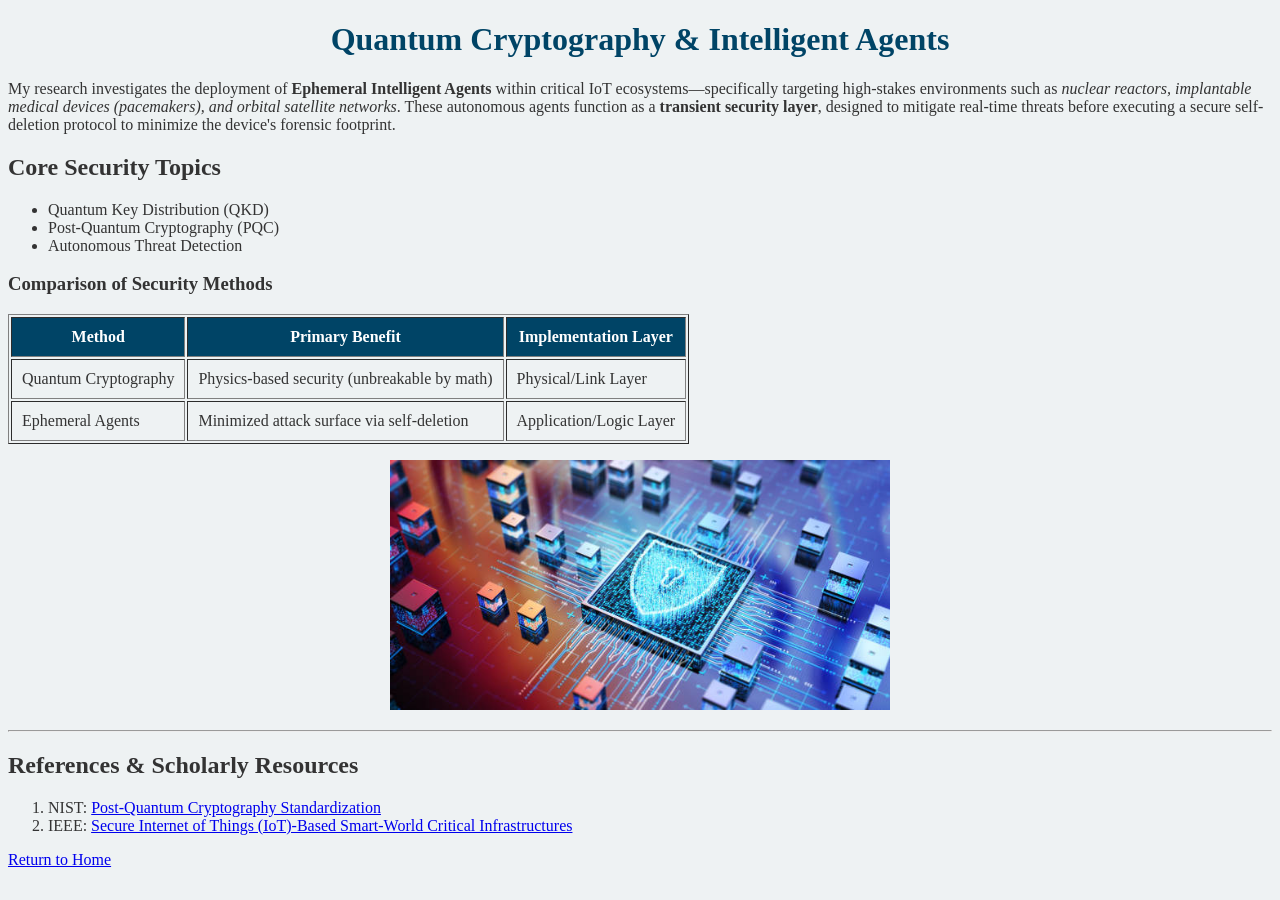
==== html/project2.html @ 9203c4a8 "Added Project 2 HTML page and updated README" ====
<!DOCTYPE html>
<html lang="en">
<head>
    <meta charset="UTF-8">
    <title>Quantum-Resistant Ephemeral Agents</title>
</head>
<body bgcolor="#eef2f3" text="#333333">
    <h1 align="center"><font color="#004466">Quantum Cryptography & Intelligent Agents</font></h1>
    
<p>My research investigates the deployment of <b>Ephemeral Intelligent Agents</b> within critical IoT ecosystems—specifically targeting high-stakes environments such as <i>nuclear reactors, implantable medical devices (pacemakers), and orbital satellite networks</i>. These autonomous agents function as a <b>transient security layer</b>, designed to mitigate real-time threats before executing a secure self-deletion protocol to minimize the device's forensic footprint.
</p>
    <h2>Core Security Topics</h2>
    <ul>
        <li>Quantum Key Distribution (QKD)</li>
        <li>Post-Quantum Cryptography (PQC)</li>
        <li>Autonomous Threat Detection</li>
    </ul>

    <h3>Comparison of Security Methods</h3>
    <table border="1" cellpadding="10">
        <tr bgcolor="#004466">
            <th><font color="white">Method</font></th>
            <th><font color="white">Primary Benefit</font></th>
            <th><font color="white">Implementation Layer</font></th>
        </tr>
        <tr>
            <td>Quantum Cryptography</td>
            <td>Physics-based security (unbreakable by math)</td>
            <td>Physical/Link Layer</td>
        </tr>
        <tr>
            <td>Ephemeral Agents</td>
            <td>Minimized attack surface via self-deletion</td>
            <td>Application/Logic Layer</td>
        </tr>
    </table>

    <p align="center">
    <img src="quantum.jpg" alt="A visualization of the intersection between quantum computing (represented by the glowing light and grid) and security (the lock icon), within a global IoT network." width="500">
</p>
<hr>
<h2>References & Scholarly Resources</h2>
<ol>
    <li>NIST: <a href="https://csrc.nist.gov/projects/post-quantum-cryptography">Post-Quantum Cryptography Standardization</a></li>
    <li>IEEE: <a href="https://ieeexplore.ieee.org/document/8730298">Secure Internet of Things (IoT)-Based Smart-World Critical Infrastructures</a></li>
</ol>

    <nav>
        <a href="../index.html">Return to Home</a>
    </nav>


</body>
</html>
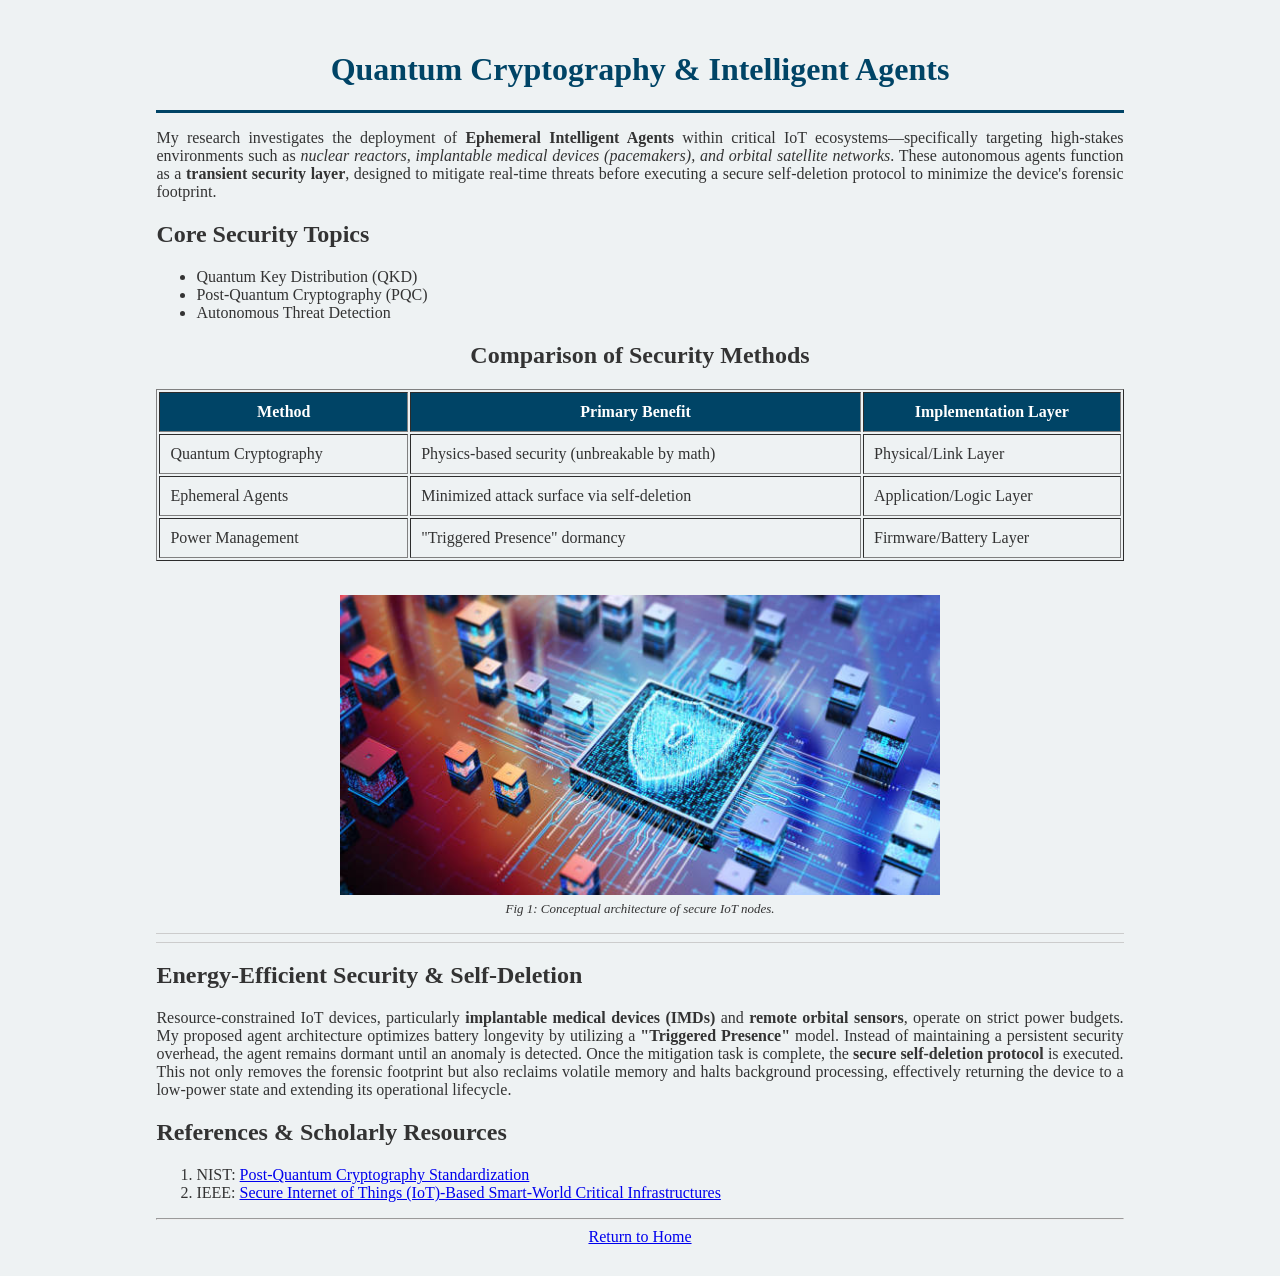
==== commit 6201d47d: "Added power optimization and self-deletion research section" ====
--- a/html/project2.html
+++ b/html/project2.html
@@ -5,51 +5,76 @@
     <title>Quantum-Resistant Ephemeral Agents</title>
 </head>
 <body bgcolor="#eef2f3" text="#333333">
-    <h1 align="center"><font color="#004466">Quantum Cryptography & Intelligent Agents</font></h1>
-    
-<p>My research investigates the deployment of <b>Ephemeral Intelligent Agents</b> within critical IoT ecosystems—specifically targeting high-stakes environments such as <i>nuclear reactors, implantable medical devices (pacemakers), and orbital satellite networks</i>. These autonomous agents function as a <b>transient security layer</b>, designed to mitigate real-time threats before executing a secure self-deletion protocol to minimize the device's forensic footprint.
-</p>
-    <h2>Core Security Topics</h2>
-    <ul>
-        <li>Quantum Key Distribution (QKD)</li>
-        <li>Post-Quantum Cryptography (PQC)</li>
-        <li>Autonomous Threat Detection</li>
-    </ul>
 
-    <h3>Comparison of Security Methods</h3>
-    <table border="1" cellpadding="10">
-        <tr bgcolor="#004466">
-            <th><font color="white">Method</font></th>
-            <th><font color="white">Primary Benefit</font></th>
-            <th><font color="white">Implementation Layer</font></th>
+    <table width="80%" align="center" border="0" cellpadding="20">
+        <tr>
+            <td>
+                <h1 align="center"><font color="#004466">Quantum Cryptography & Intelligent Agents</font></h1>
+                
+                <hr size="3" color="#004466">
+
+                <p align="justify">
+                    My research investigates the deployment of <b>Ephemeral Intelligent Agents</b> within critical IoT ecosystems—specifically targeting high-stakes environments such as <i>nuclear reactors, implantable medical devices (pacemakers), and orbital satellite networks</i>. These autonomous agents function as a <b>transient security layer</b>, designed to mitigate real-time threats before executing a secure self-deletion protocol to minimize the device's forensic footprint.
+                </p>
+
+                <h2>Core Security Topics</h2>
+                <ul>
+                    <li>Quantum Key Distribution (QKD)</li>
+                    <li>Post-Quantum Cryptography (PQC)</li>
+                    <li>Autonomous Threat Detection</li>
+                </ul>
+
+                <h2 align="center">Comparison of Security Methods</h2>
+                <table border="1" cellpadding="10" align="center" width="100%">
+                    <tr bgcolor="#004466">
+                        <th><font color="white">Method</font></th>
+                        <th><font color="white">Primary Benefit</font></th>
+                        <th><font color="white">Implementation Layer</font></th>
+                    </tr>
+                    <tr>
+                        <td>Quantum Cryptography</td>
+                        <td>Physics-based security (unbreakable by math)</td>
+                        <td>Physical/Link Layer</td>
+                    </tr>
+                    <tr>
+                        <td>Ephemeral Agents</td>
+                        <td>Minimized attack surface via self-deletion</td>
+                        <td>Application/Logic Layer</td>
+                    </tr>
+                    <tr>
+                        <td>Power Management</td>
+                        <td>"Triggered Presence" dormancy</td>
+                        <td>Firmware/Battery Layer</td>
         </tr>
-        <tr>
-            <td>Quantum Cryptography</td>
-            <td>Physics-based security (unbreakable by math)</td>
-            <td>Physical/Link Layer</td>
-        </tr>
-        <tr>
-            <td>Ephemeral Agents</td>
-            <td>Minimized attack surface via self-deletion</td>
-            <td>Application/Logic Layer</td>
+                </table>
+
+                <p align="center">
+                    <br>
+                    <img src="quantum.jpg" alt="A visualization of the intersection between quantum computing (represented by the glowing light and grid) and security (the lock icon), within a global IoT network." width="600">
+                    <br>
+                    <i><font size="2">Fig 1: Conceptual architecture of secure IoT nodes.</font></i>
+                </p>
+
+                <hr size="1" color="#cccccc">
+                <hr size="1" color="#cccccc">
+                <h2>Energy-Efficient Security & Self-Deletion</h2>
+                <p align="justify">
+                    Resource-constrained IoT devices, particularly <b>implantable medical devices (IMDs)</b> and <b>remote orbital sensors</b>, operate on strict power budgets. My proposed agent architecture optimizes battery longevity by utilizing a <b>"Triggered Presence"</b> model. Instead of maintaining a persistent security overhead, the agent remains dormant until an anomaly is detected. Once the mitigation task is complete, the <b>secure self-deletion protocol</b> is executed. This not only removes the forensic footprint but also reclaims volatile memory and halts background processing, effectively returning the device to a low-power state and extending its operational lifecycle.
+                </p>
+                <h2>References & Scholarly Resources</h2>
+                <ol>
+                    <li>NIST: <a href="https://csrc.nist.gov/projects/post-quantum-cryptography">Post-Quantum Cryptography Standardization</a></li>
+                    <li>IEEE: <a href="https://ieeexplore.ieee.org/document/8730298">Secure Internet of Things (IoT)-Based Smart-World Critical Infrastructures</a></li>
+                </ol>
+
+                <hr>
+
+                <nav align="center">
+                    <a href="../index.html">Return to Home</a>
+                </nav>
+            </td>
         </tr>
     </table>
-
-    <p align="center">
-    <img src="quantum.jpg" alt="A visualization of the intersection between quantum computing (represented by the glowing light and grid) and security (the lock icon), within a global IoT network." width="500">
-</p>
-<hr>
-<h2>References & Scholarly Resources</h2>
-<ol>
-    <li>NIST: <a href="https://csrc.nist.gov/projects/post-quantum-cryptography">Post-Quantum Cryptography Standardization</a></li>
-    <li>IEEE: <a href="https://ieeexplore.ieee.org/document/8730298">Secure Internet of Things (IoT)-Based Smart-World Critical Infrastructures</a></li>
-</ol>
-
-    <nav>
-        <a href="../index.html">Return to Home</a>
-    </nav>
-
-
-</body>
+    </body>
 </html>
 
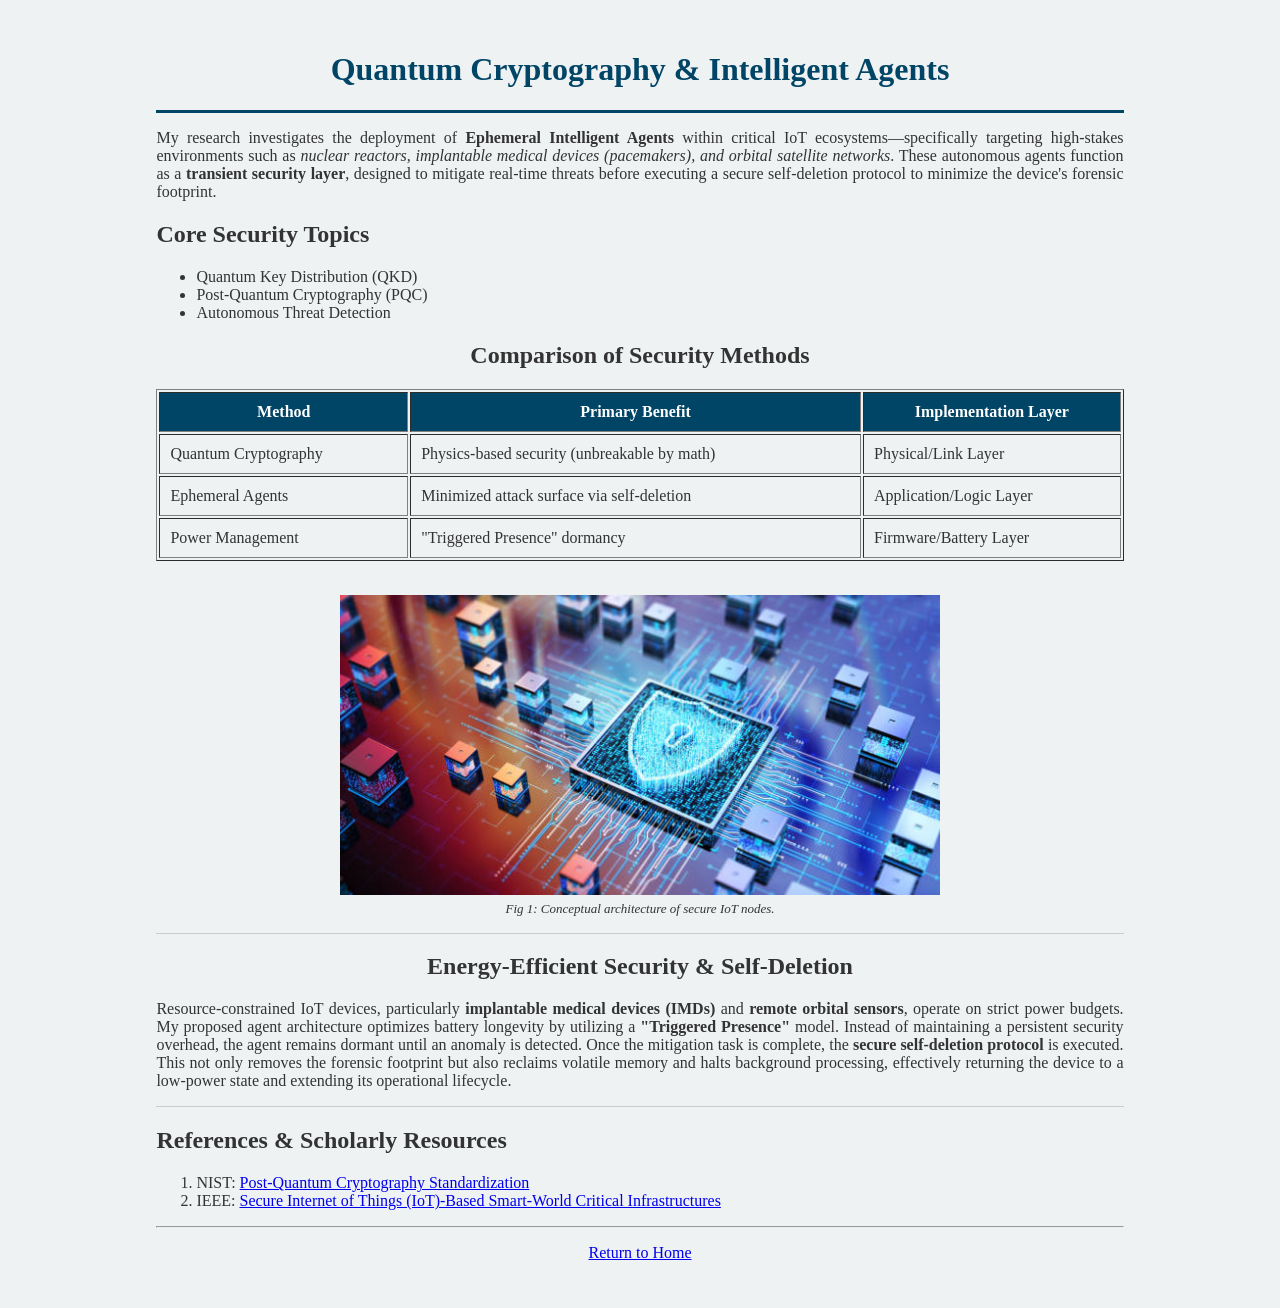
==== commit 4a0b489b: "Final layout with power management section" ====
--- a/html/project2.html
+++ b/html/project2.html
@@ -45,7 +45,7 @@
                         <td>Power Management</td>
                         <td>"Triggered Presence" dormancy</td>
                         <td>Firmware/Battery Layer</td>
-        </tr>
+                    </tr>
                 </table>
 
                 <p align="center">
@@ -56,11 +56,12 @@
                 </p>
 
                 <hr size="1" color="#cccccc">
-                <hr size="1" color="#cccccc">
-                <h2>Energy-Efficient Security & Self-Deletion</h2>
+                <h2 align="center">Energy-Efficient Security & Self-Deletion</h2>
                 <p align="justify">
                     Resource-constrained IoT devices, particularly <b>implantable medical devices (IMDs)</b> and <b>remote orbital sensors</b>, operate on strict power budgets. My proposed agent architecture optimizes battery longevity by utilizing a <b>"Triggered Presence"</b> model. Instead of maintaining a persistent security overhead, the agent remains dormant until an anomaly is detected. Once the mitigation task is complete, the <b>secure self-deletion protocol</b> is executed. This not only removes the forensic footprint but also reclaims volatile memory and halts background processing, effectively returning the device to a low-power state and extending its operational lifecycle.
                 </p>
+
+                <hr size="1" color="#cccccc">
                 <h2>References & Scholarly Resources</h2>
                 <ol>
                     <li>NIST: <a href="https://csrc.nist.gov/projects/post-quantum-cryptography">Post-Quantum Cryptography Standardization</a></li>
@@ -69,12 +70,14 @@
 
                 <hr>
 
-                <nav align="center">
-                    <a href="../index.html">Return to Home</a>
+                <nav>
+                    <p align="center">
+                        <a href="../index.html">Return to Home</a>
+                    </p>
                 </nav>
             </td>
         </tr>
     </table>
-    </body>
+</body>
 </html>
 
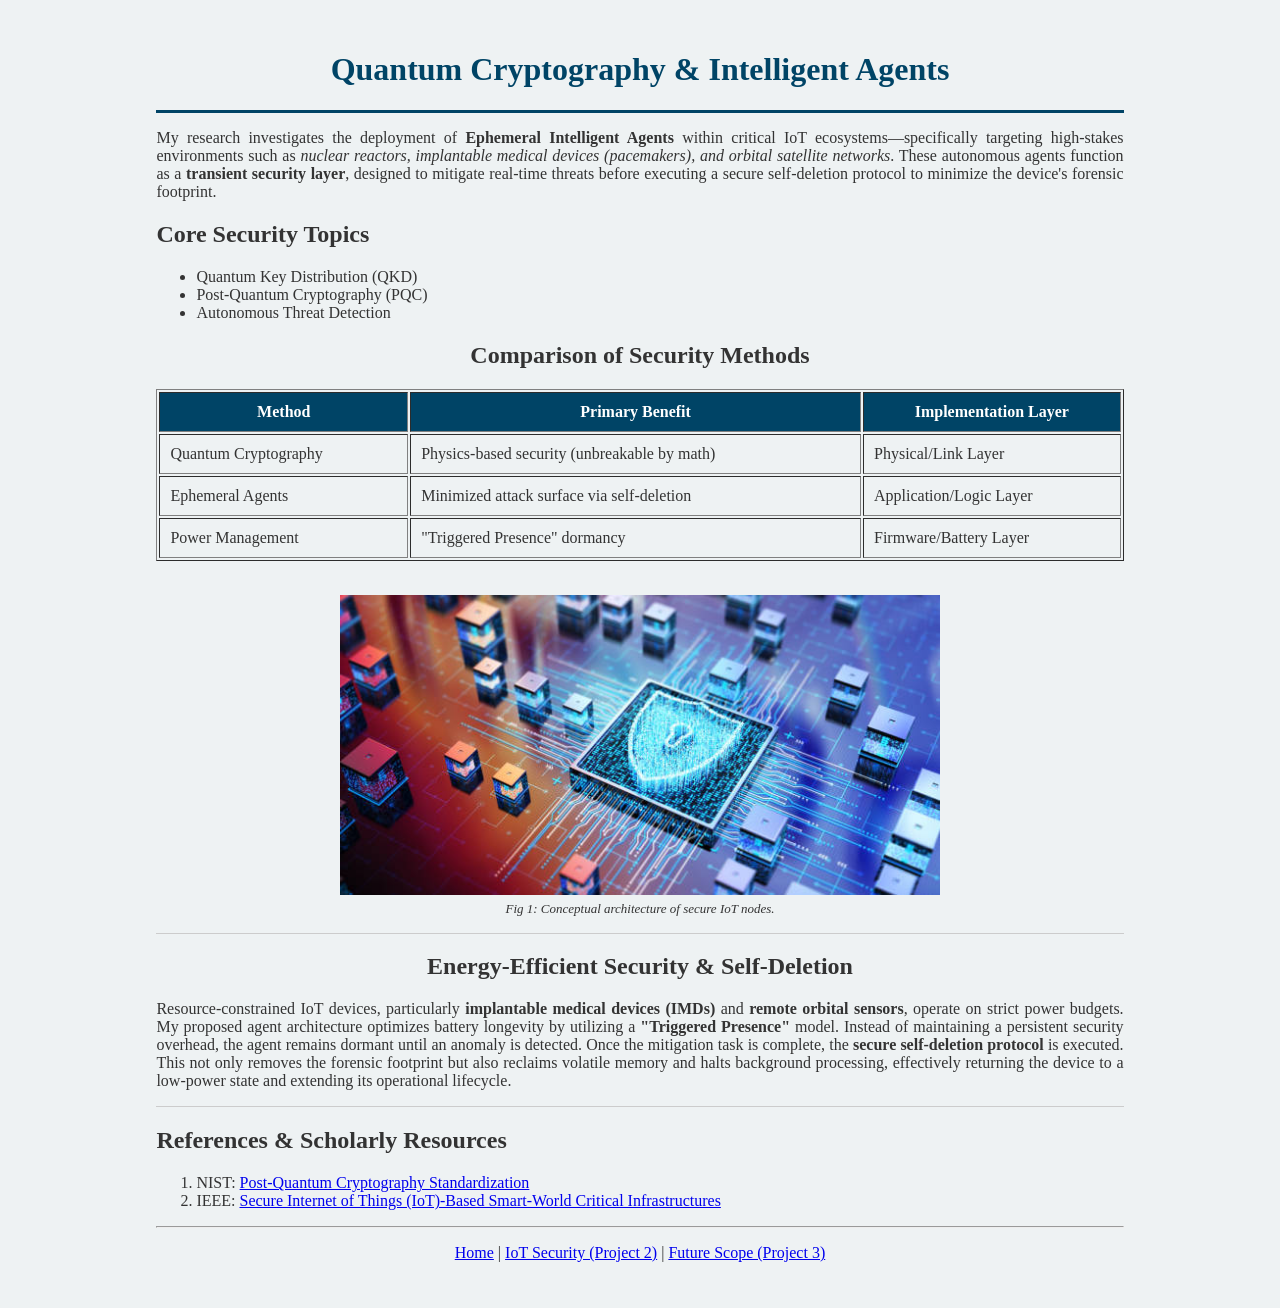
==== commit 064adfcd: "Project 3 Final: Implemented CSS dark-mode, orbital telemetry narrative, and directory restructuring" ====
--- a/html/project2.html
+++ b/html/project2.html
@@ -50,7 +50,7 @@
 
                 <p align="center">
                     <br>
-                    <img src="quantum.jpg" alt="A visualization of the intersection between quantum computing (represented by the glowing light and grid) and security (the lock icon), within a global IoT network." width="600">
+                    <img src="/images/quantum.jpg" alt="A visualization of the intersection between quantum computing (represented by the glowing light and grid) and security (the lock icon), within a global IoT network." width="600">
                     <br>
                     <i><font size="2">Fig 1: Conceptual architecture of secure IoT nodes.</font></i>
                 </p>
@@ -71,10 +71,12 @@
                 <hr>
 
                 <nav>
-                    <p align="center">
-                        <a href="../index.html">Return to Home</a>
-                    </p>
+                <p align="center">
+                <a href="../index.html">Home</a> | 
+                <a href="project2.html">IoT Security (Project 2)</a> | 
+                <a href="project3.html">Future Scope (Project 3)</a>
                 </nav>
+</p>
             </td>
         </tr>
     </table>
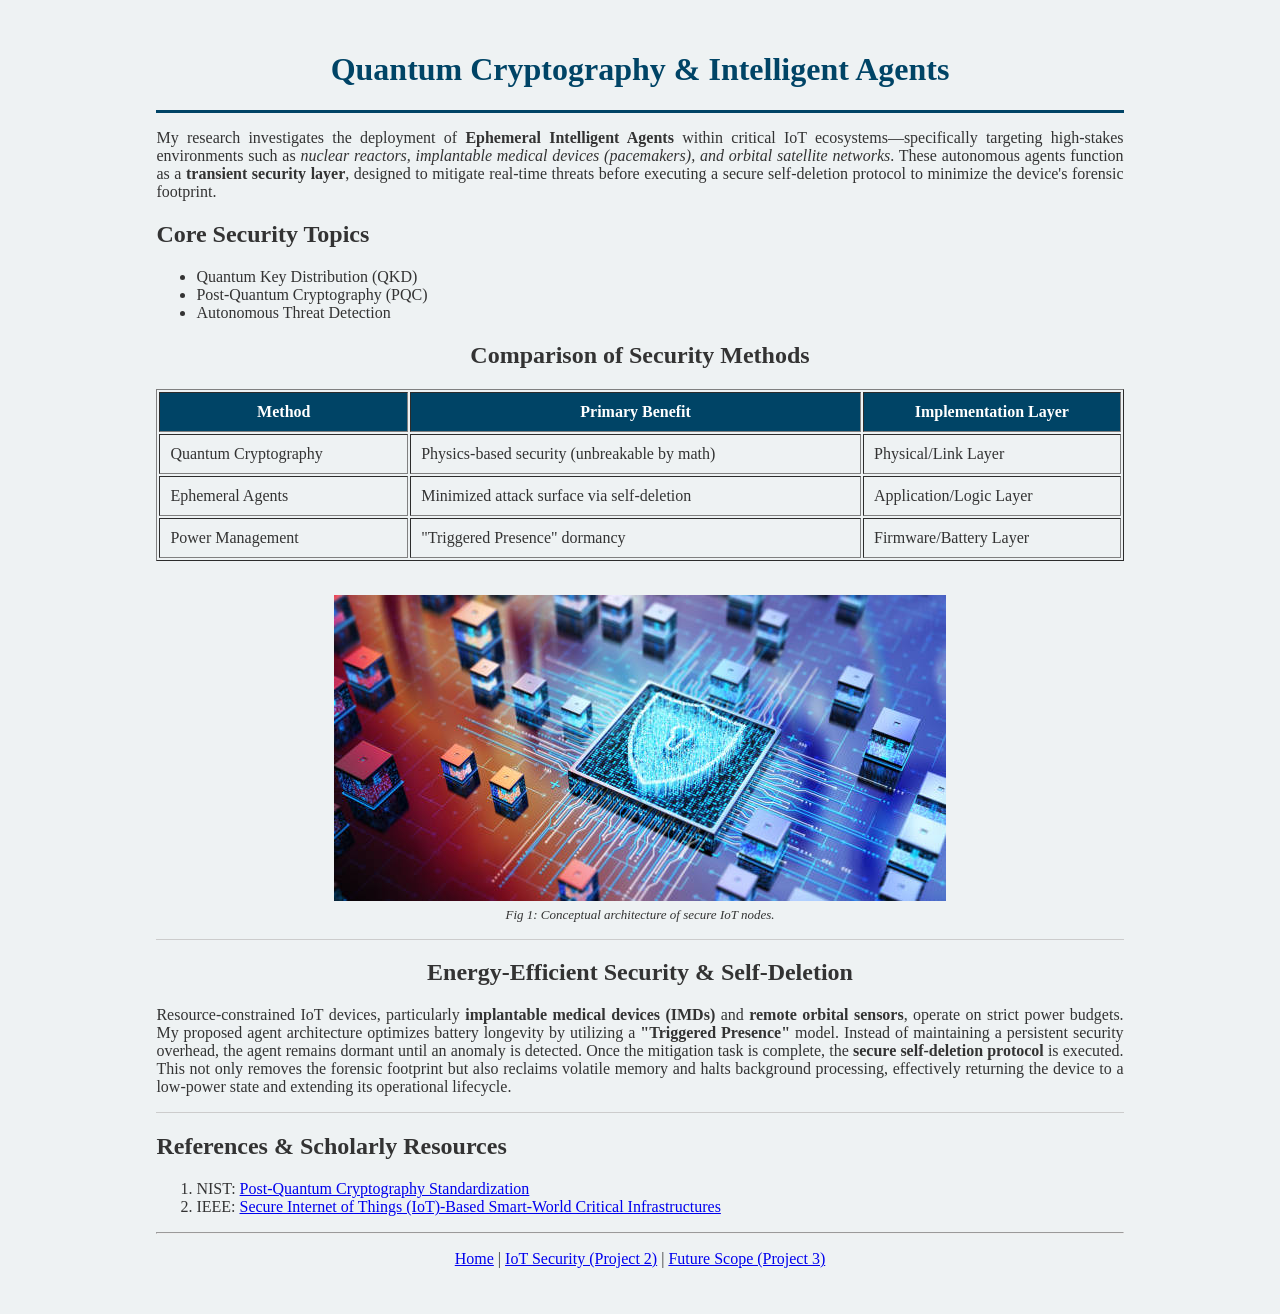
==== commit 226039e1: "Accessibility Fixes: Increased contrast, added lang tag, and verified image alt text" ====
--- a/html/project2.html
+++ b/html/project2.html
@@ -50,7 +50,7 @@
 
                 <p align="center">
                     <br>
-                    <img src="/images/quantum.jpg" alt="A visualization of the intersection between quantum computing (represented by the glowing light and grid) and security (the lock icon), within a global IoT network." width="600">
+                    <img src="../images/quantum.jpg" alt="Cybersecurity network nodes representing quantum encryption">
                     <br>
                     <i><font size="2">Fig 1: Conceptual architecture of secure IoT nodes.</font></i>
                 </p>
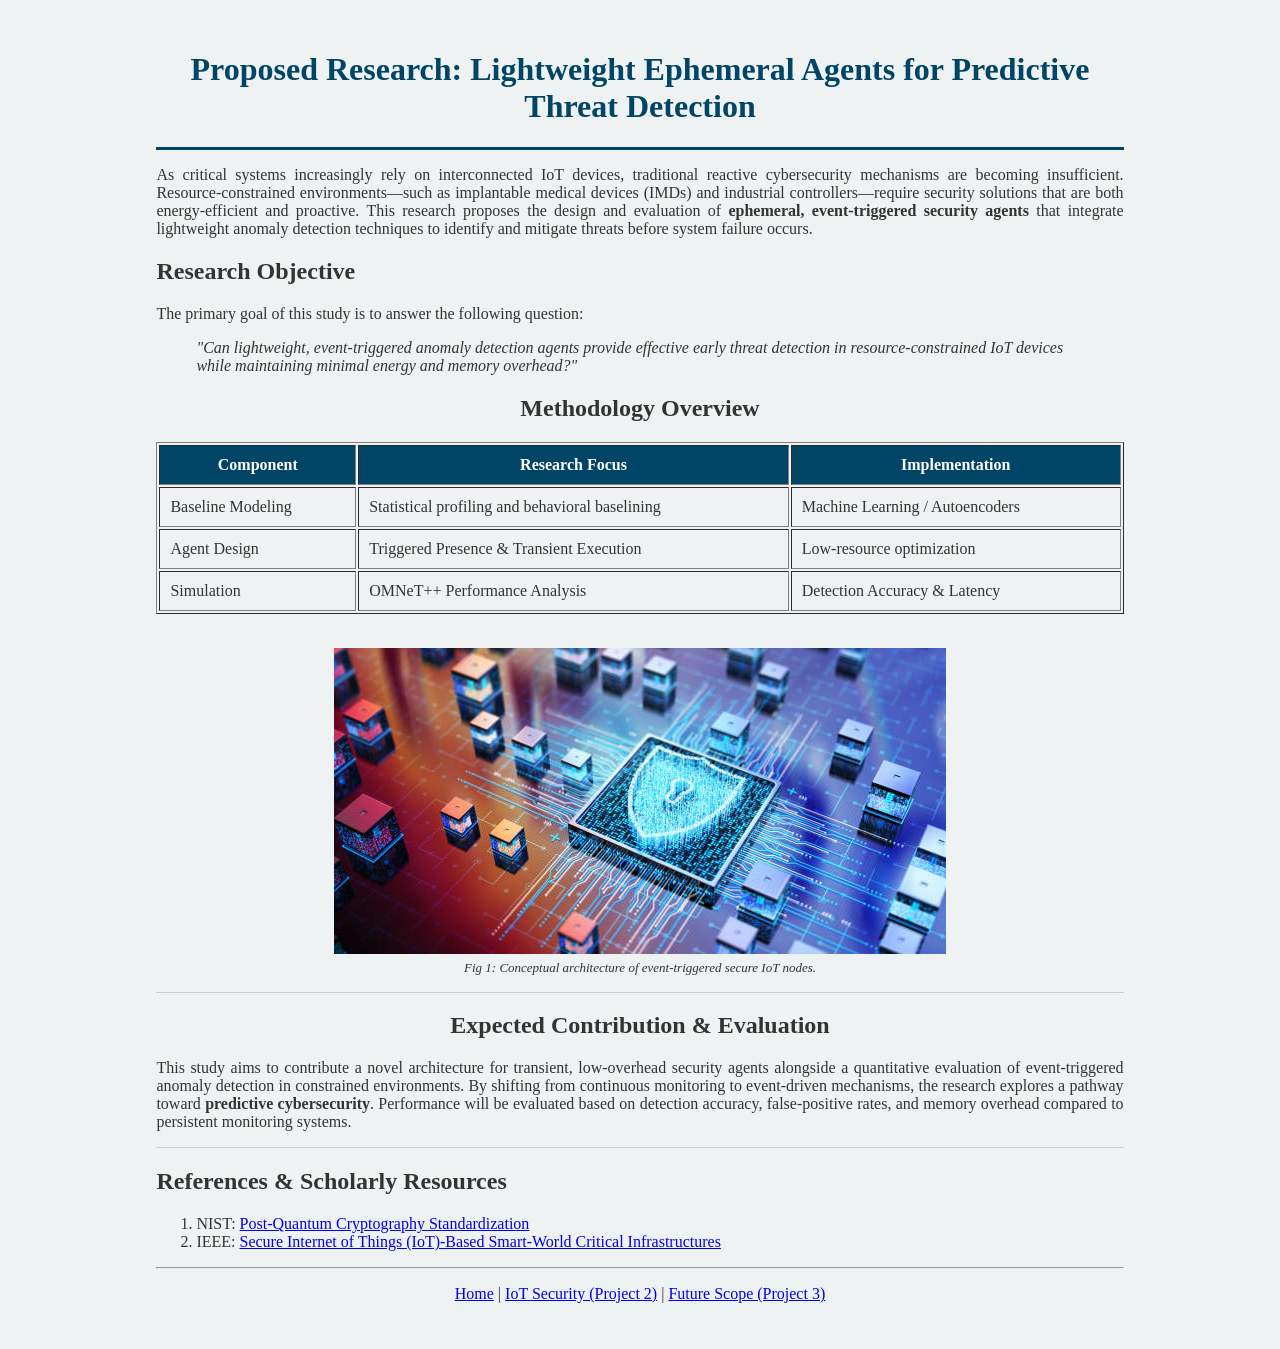
==== commit 466deb46: "Major Content Refinement: Aligned research terminology with formal proposal standards" ====
--- a/html/project2.html
+++ b/html/project2.html
@@ -2,63 +2,60 @@
 <html lang="en">
 <head>
     <meta charset="UTF-8">
-    <title>Quantum-Resistant Ephemeral Agents</title>
+    <title>Proposed Research: Lightweight Ephemeral Agents</title>
 </head>
 <body bgcolor="#eef2f3" text="#333333">
 
     <table width="80%" align="center" border="0" cellpadding="20">
         <tr>
             <td>
-                <h1 align="center"><font color="#004466">Quantum Cryptography & Intelligent Agents</font></h1>
+                <h1 align="center"><font color="#004466">Proposed Research: Lightweight Ephemeral Agents for Predictive Threat Detection</font></h1>
                 
                 <hr size="3" color="#004466">
 
                 <p align="justify">
-                    My research investigates the deployment of <b>Ephemeral Intelligent Agents</b> within critical IoT ecosystems—specifically targeting high-stakes environments such as <i>nuclear reactors, implantable medical devices (pacemakers), and orbital satellite networks</i>. These autonomous agents function as a <b>transient security layer</b>, designed to mitigate real-time threats before executing a secure self-deletion protocol to minimize the device's forensic footprint.
+                    As critical systems increasingly rely on interconnected IoT devices, traditional reactive cybersecurity mechanisms are becoming insufficient. Resource-constrained environments—such as implantable medical devices (IMDs) and industrial controllers—require security solutions that are both energy-efficient and proactive. This research proposes the design and evaluation of <b>ephemeral, event-triggered security agents</b> that integrate lightweight anomaly detection techniques to identify and mitigate threats before system failure occurs.
                 </p>
 
-                <h2>Core Security Topics</h2>
-                <ul>
-                    <li>Quantum Key Distribution (QKD)</li>
-                    <li>Post-Quantum Cryptography (PQC)</li>
-                    <li>Autonomous Threat Detection</li>
-                </ul>
+                <h2>Research Objective</h2>
+                <p>The primary goal of this study is to answer the following question:</p>
+                <blockquote><i>"Can lightweight, event-triggered anomaly detection agents provide effective early threat detection in resource-constrained IoT devices while maintaining minimal energy and memory overhead?"</i></blockquote>
 
-                <h2 align="center">Comparison of Security Methods</h2>
+                <h2 align="center">Methodology Overview</h2>
                 <table border="1" cellpadding="10" align="center" width="100%">
                     <tr bgcolor="#004466">
-                        <th><font color="white">Method</font></th>
-                        <th><font color="white">Primary Benefit</font></th>
-                        <th><font color="white">Implementation Layer</font></th>
+                        <th><font color="white">Component</font></th>
+                        <th><font color="white">Research Focus</font></th>
+                        <th><font color="white">Implementation</font></th>
                     </tr>
                     <tr>
-                        <td>Quantum Cryptography</td>
-                        <td>Physics-based security (unbreakable by math)</td>
-                        <td>Physical/Link Layer</td>
+                        <td>Baseline Modeling</td>
+                        <td>Statistical profiling and behavioral baselining</td>
+                        <td>Machine Learning / Autoencoders</td>
                     </tr>
                     <tr>
-                        <td>Ephemeral Agents</td>
-                        <td>Minimized attack surface via self-deletion</td>
-                        <td>Application/Logic Layer</td>
+                        <td>Agent Design</td>
+                        <td>Triggered Presence & Transient Execution</td>
+                        <td>Low-resource optimization</td>
                     </tr>
                     <tr>
-                        <td>Power Management</td>
-                        <td>"Triggered Presence" dormancy</td>
-                        <td>Firmware/Battery Layer</td>
+                        <td>Simulation</td>
+                        <td>OMNeT++ Performance Analysis</td>
+                        <td>Detection Accuracy & Latency</td>
                     </tr>
                 </table>
 
                 <p align="center">
                     <br>
-                    <img src="../images/quantum.jpg" alt="Cybersecurity network nodes representing quantum encryption">
+                    <img src="../images/quantum.jpg" alt="Cybersecurity network nodes representing secure IoT infrastructure">
                     <br>
-                    <i><font size="2">Fig 1: Conceptual architecture of secure IoT nodes.</font></i>
+                    <i><font size="2">Fig 1: Conceptual architecture of event-triggered secure IoT nodes.</font></i>
                 </p>
 
                 <hr size="1" color="#cccccc">
-                <h2 align="center">Energy-Efficient Security & Self-Deletion</h2>
+                <h2 align="center">Expected Contribution & Evaluation</h2>
                 <p align="justify">
-                    Resource-constrained IoT devices, particularly <b>implantable medical devices (IMDs)</b> and <b>remote orbital sensors</b>, operate on strict power budgets. My proposed agent architecture optimizes battery longevity by utilizing a <b>"Triggered Presence"</b> model. Instead of maintaining a persistent security overhead, the agent remains dormant until an anomaly is detected. Once the mitigation task is complete, the <b>secure self-deletion protocol</b> is executed. This not only removes the forensic footprint but also reclaims volatile memory and halts background processing, effectively returning the device to a low-power state and extending its operational lifecycle.
+                    This study aims to contribute a novel architecture for transient, low-overhead security agents alongside a quantitative evaluation of event-triggered anomaly detection in constrained environments. By shifting from continuous monitoring to event-driven mechanisms, the research explores a pathway toward <b>predictive cybersecurity</b>. Performance will be evaluated based on detection accuracy, false-positive rates, and memory overhead compared to persistent monitoring systems.
                 </p>
 
                 <hr size="1" color="#cccccc">
@@ -71,15 +68,14 @@
                 <hr>
 
                 <nav>
-                <p align="center">
-                <a href="../index.html">Home</a> | 
-                <a href="project2.html">IoT Security (Project 2)</a> | 
-                <a href="project3.html">Future Scope (Project 3)</a>
+                    <p align="center">
+                        <a href="../index.html">Home</a> | 
+                        <a href="project2.html">IoT Security (Project 2)</a> | 
+                        <a href="project3.html">Future Scope (Project 3)</a>
+                    </p>
                 </nav>
-</p>
             </td>
         </tr>
     </table>
 </body>
-</html>
-
+</html>
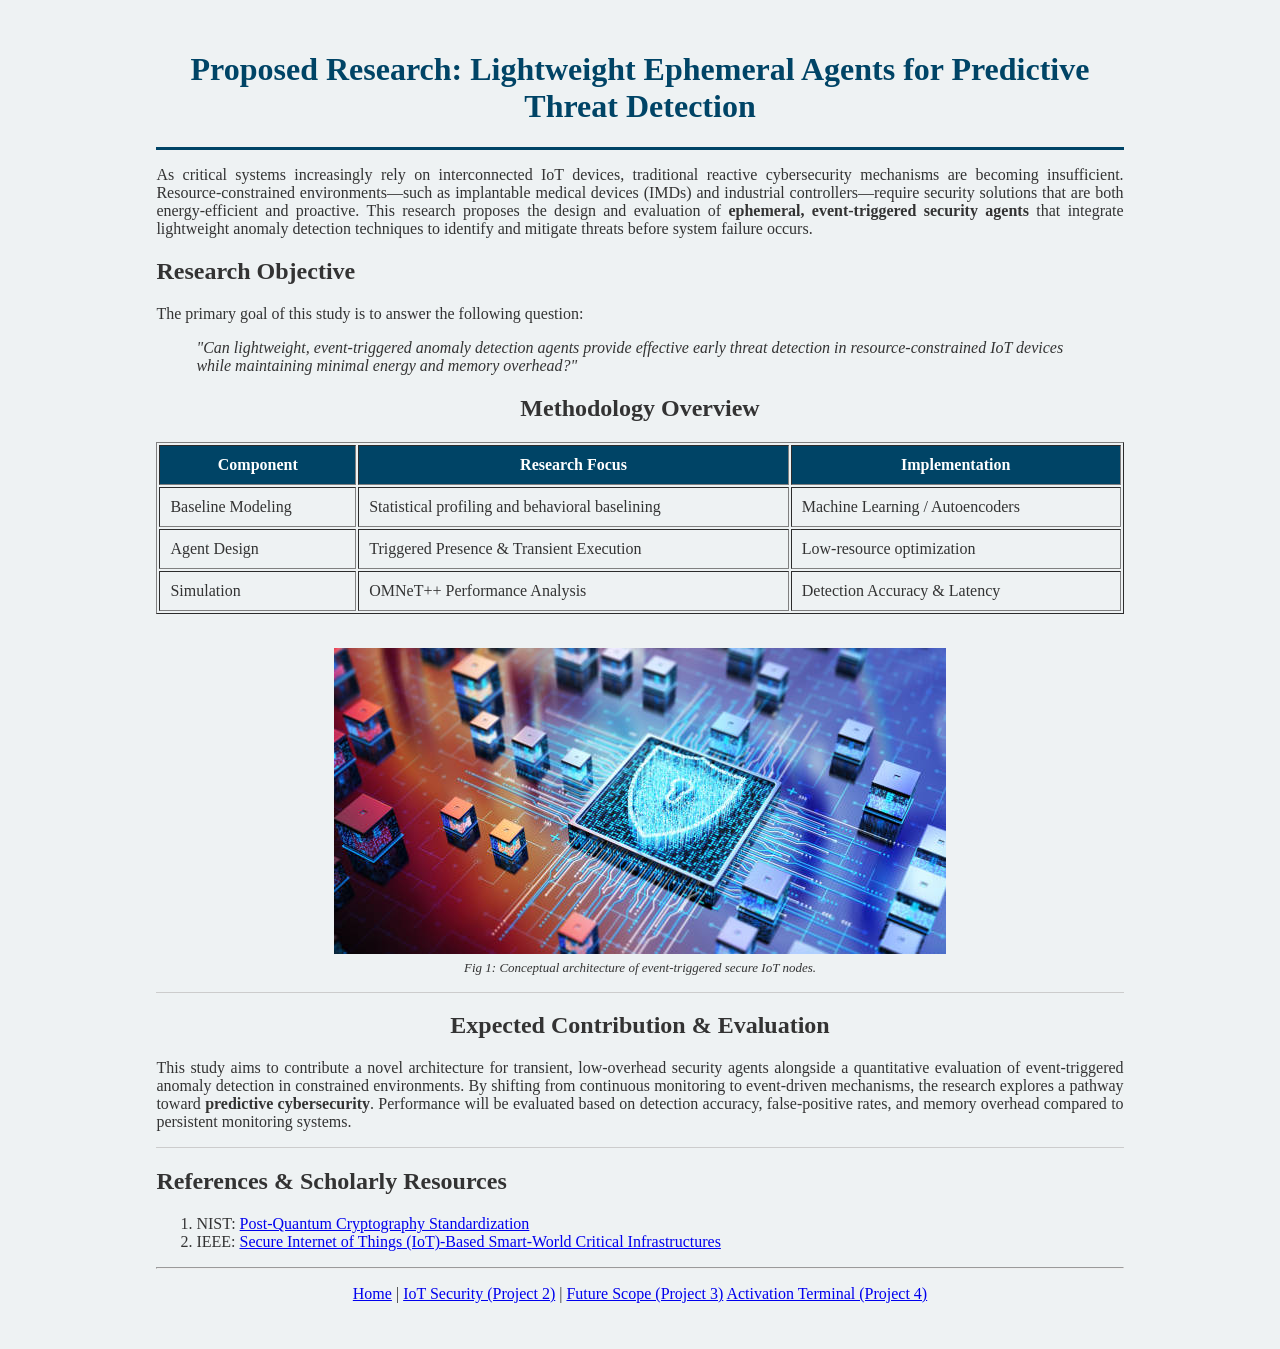
==== commit 89d59671: "Finalized Project 4: Isotropic terminal with responsive logic." ====
--- a/html/project2.html
+++ b/html/project2.html
@@ -72,6 +72,7 @@
                         <a href="../index.html">Home</a> | 
                         <a href="project2.html">IoT Security (Project 2)</a> | 
                         <a href="project3.html">Future Scope (Project 3)</a>
+                        <a href="../javascript/project4.html">Activation Terminal (Project 4)</a>
                     </p>
                 </nav>
             </td>
